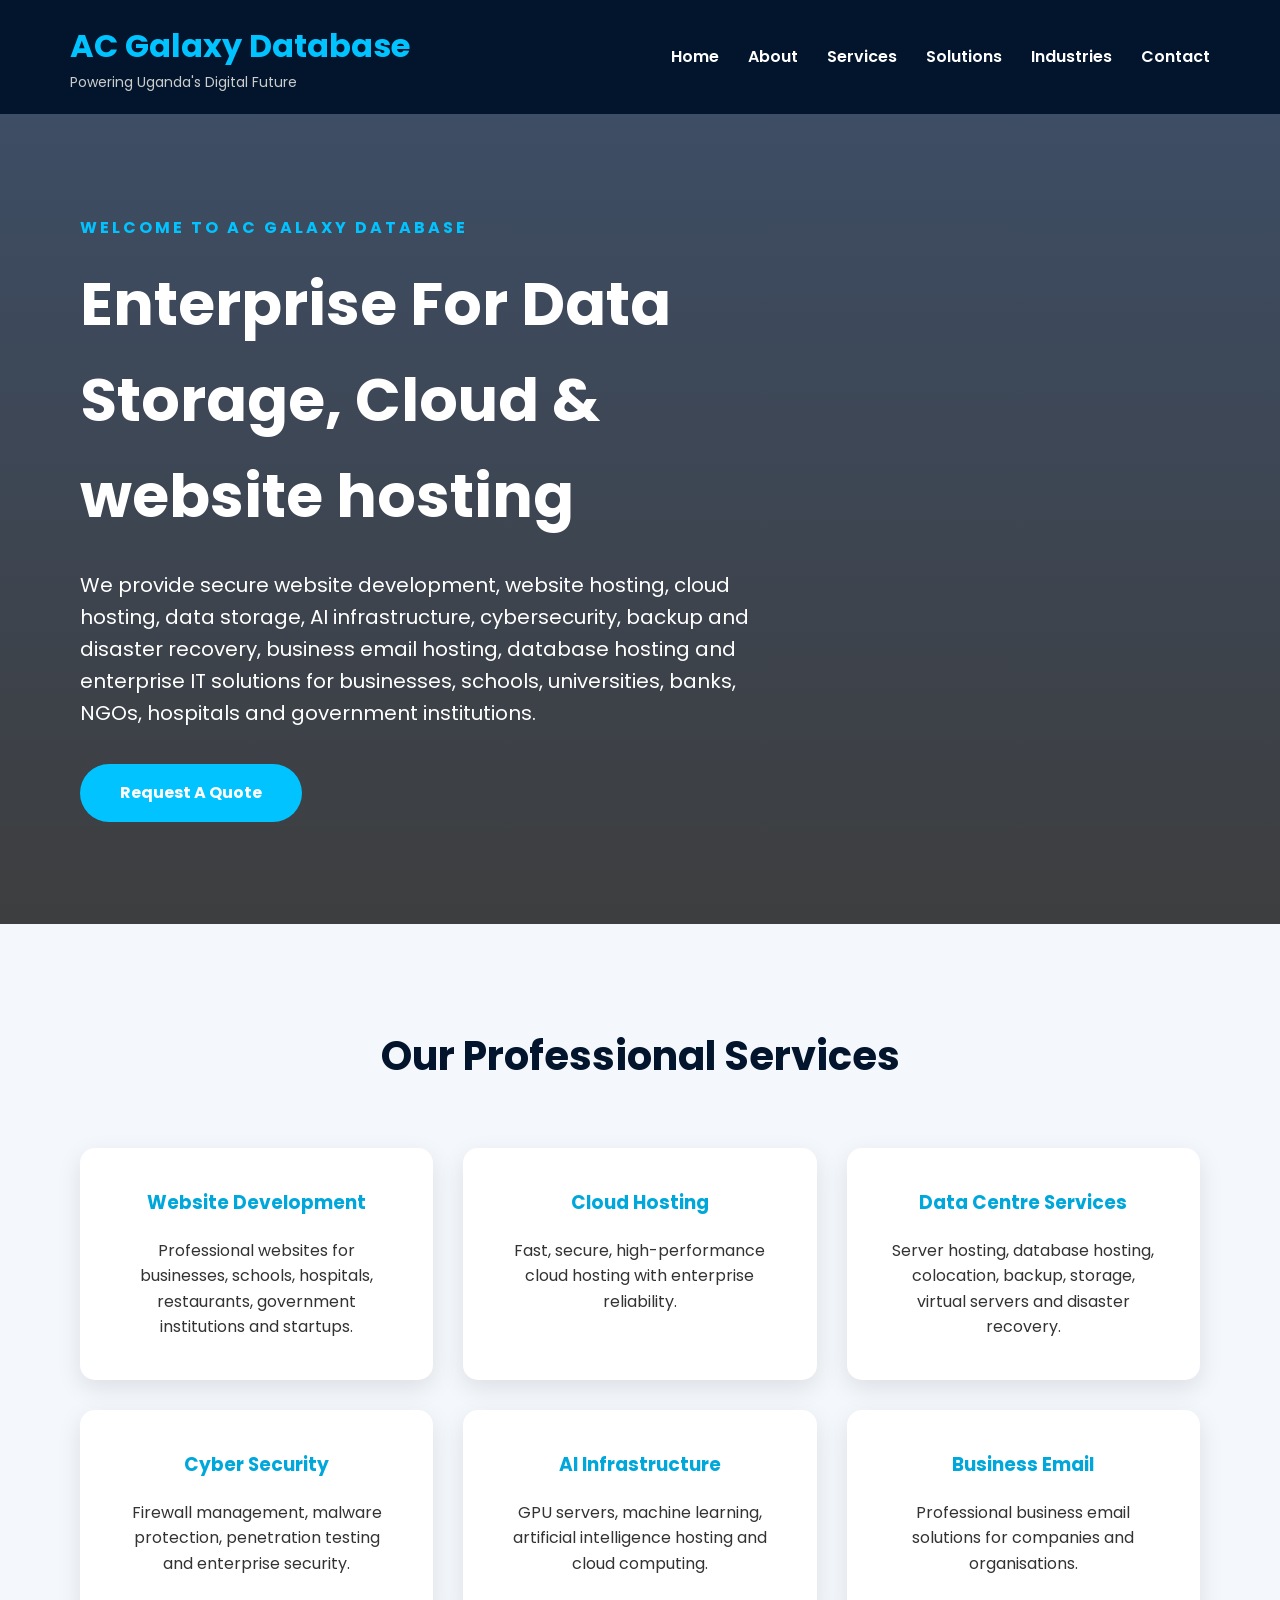
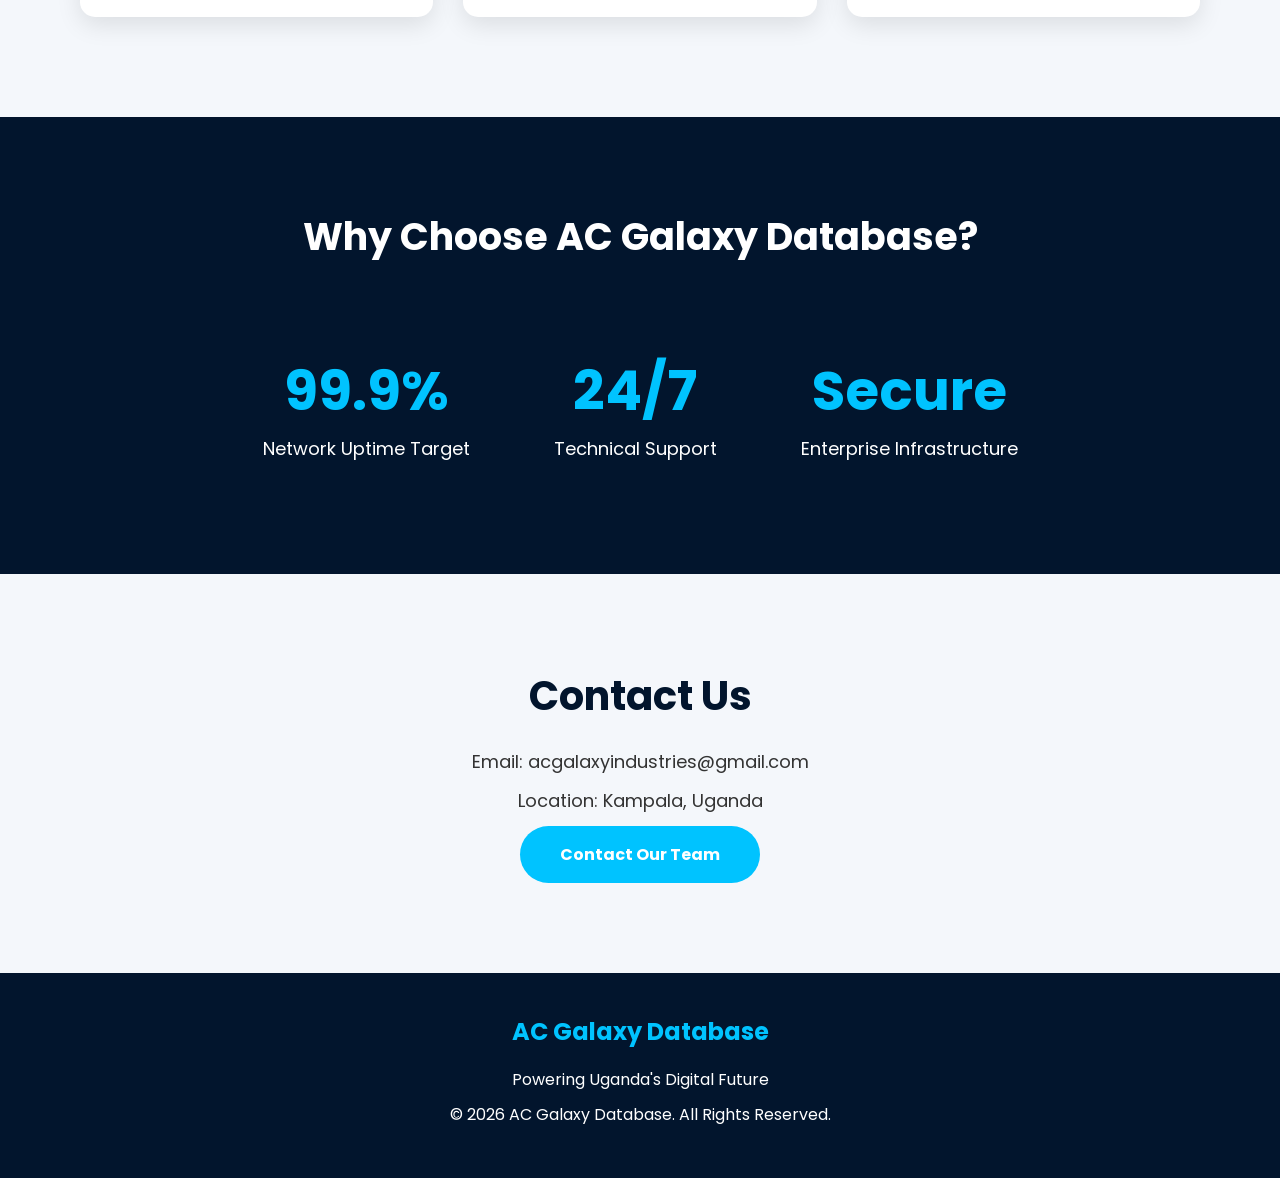
==== index.html @ 2a61b9bc "Add files via upload" ====
<!DOCTYPE html>
<html lang="en">
<head>
    <meta charset="UTF-8">
    <meta name="viewport" content="width=device-width, initial-scale=1.0">
    <title>AC Galaxy Database | Data Centre & Cloud Solutions</title>

    <link rel="stylesheet" href="style.css">

    <link rel="preconnect" href="https://fonts.googleapis.com">
    <link rel="preconnect" href="https://fonts.gstatic.com" crossorigin>

    <link href="https://fonts.googleapis.com/css2?family=Poppins:wght@300;400;500;600;700;800&display=swap" rel="stylesheet">

</head>

<body>

<header>

<div class="logo">

<h1>AC Galaxy Database</h1>

<p>Powering Uganda's Digital Future</p>

</div>

<nav>

<a href="#">Home</a>

<a href="#">About</a>

<a href="#">Services</a>

<a href="#">Solutions</a>

<a href="#">Industries</a>

<a href="#">Contact</a>

</nav>

</header>

<section class="hero">

<div class="hero-text">

<h4>WELCOME TO AC GALAXY DATABASE</h4>

<h1>Enterprise For Data Storage, Cloud & website hosting </h1>

<p>

We provide secure website development,
website hosting,
cloud hosting,
data storage,
AI infrastructure,
cybersecurity,
backup and disaster recovery,
business email hosting,
database hosting and enterprise IT solutions
for businesses,
schools,
universities,
banks,
NGOs,
hospitals and government institutions.

</p>

<a href="#" class="btn">

Request A Quote

</a>

</div>

</section>

<section class="services">

<h2>Our Professional Services</h2>

<div class="cards">

<div class="card">

<h3>Website Development</h3>

<p>

Professional websites for businesses,
schools,
hospitals,
restaurants,
government institutions
and startups.

</p>

</div>

<div class="card">

<h3>Cloud Hosting</h3>

<p>

Fast,
secure,
high-performance cloud hosting
with enterprise reliability.

</p>

</div>

<div class="card">

<h3>Data Centre Services</h3>

<p>

Server hosting,
database hosting,
colocation,
backup,
storage,
virtual servers
and disaster recovery.

</p>

</div>

<div class="card">

<h3>Cyber Security</h3>

<p>

Firewall management,
malware protection,
penetration testing
and enterprise security.

</p>

</div>

<div class="card">

<h3>AI Infrastructure</h3>

<p>

GPU servers,
machine learning,
artificial intelligence hosting
and cloud computing.

</p>

</div>

<div class="card">

<h3>Business Email</h3>

<p>

Professional business email solutions
for companies and organisations.

</p>

</div>

</div>

</section>

<section class="stats">

<h2>Why Choose AC Galaxy Database?</h2>

<div class="stat-box">

<h3>99.9%</h3>

<p>Network Uptime Target</p>

</div>

<div class="stat-box">

<h3>24/7</h3>

<p>Technical Support</p>

</div>

<div class="stat-box">

<h3>Secure</h3>

<p>Enterprise Infrastructure</p>

</div>

</section>

<section class="contact">

<h2>Contact Us</h2>

<p>Email: acgalaxyindustries@gmail.com</p>

<p>Location: Kampala, Uganda</p>

<a href="#" class="btn">Contact Our Team</a>

</section>

<footer>

<h2>AC Galaxy Database</h2>

<p>

Powering Uganda's Digital Future

</p>

<p>

© 2026 AC Galaxy Database.
All Rights Reserved.

</p>

</footer>

</body>
</html>
---- style.css ----
/* ===========================
   AC GALAXY DATABASE
   Professional Website Style
=========================== */

*{
    margin:0;
    padding:0;
    box-sizing:border-box;
}

body{
    font-family:'Poppins',sans-serif;
    background:#f4f7fb;
    color:#333;
    line-height:1.6;
}

/* HEADER */

header{
    background:#02152d;
    color:white;
    display:flex;
    justify-content:space-between;
    align-items:center;
    padding:20px 70px;
    position:sticky;
    top:0;
    z-index:1000;
}

.logo h1{
    color:#00c3ff;
    font-size:32px;
}

.logo p{
    color:#cccccc;
    font-size:14px;
}

nav a{
    color:white;
    text-decoration:none;
    margin-left:25px;
    font-weight:600;
    transition:.3s;
}

nav a:hover{
    color:#00c3ff;
}

/* HERO SECTION */

.hero{
    height:90vh;

    background:
    linear-gradient(
    rgba(0,20,50,0.75),
    rgba(0,0,0,0.75)
    ),
    url("datacenter.jpg");

    background-size:cover;
    background-position:center;
    background-repeat:no-repeat;

    display:flex;
    align-items:center;
    padding:80px;
    color:white;
}

.hero-text{
    max-width:700px;
}

.hero-text h4{
    color:#00c3ff;
    letter-spacing:3px;
    margin-bottom:15px;
}

.hero-text h1{
    font-size:60px;
    margin-bottom:25px;
}

.hero-text p{
    font-size:20px;
    margin-bottom:35px;
}

.btn{
    display:inline-block;
    background:#00c3ff;
    color:white;
    padding:16px 40px;
    border-radius:50px;
    text-decoration:none;
    font-weight:bold;
    transition:.3s;
}

.btn:hover{
    background:#008bb5;
    transform:translateY(-3px);
}

/* SERVICES */

.services{
    padding:100px 80px;
    text-align:center;
}

.services h2{
    font-size:40px;
    color:#02152d;
    margin-bottom:60px;
}

.cards{
    display:grid;
    grid-template-columns:repeat(auto-fit,minmax(300px,1fr));
    gap:30px;
}

.card{
    background:white;
    padding:40px;
    border-radius:15px;
    box-shadow:0 8px 25px rgba(0,0,0,.1);
    transition:.3s;
}

.card:hover{
    transform:translateY(-10px);
}

.card h3{
    color:#00a7db;
    margin-bottom:20px;
}

/* STATISTICS */

.stats{
    background:#02152d;
    color:white;
    padding:90px;
    text-align:center;
}

.stats h2{
    margin-bottom:60px;
    font-size:38px;
}

.stat-box{
    display:inline-block;
    margin:20px 40px;
}

.stat-box h3{
    color:#00c3ff;
    font-size:55px;
}

.stat-box p{
    font-size:18px;
}

/* CONTACT */

.contact{
    padding:90px;
    text-align:center;
}

.contact h2{
    font-size:40px;
    margin-bottom:20px;
    color:#02152d;
}

.contact p{
    margin:10px;
    font-size:18px;
}

/* FOOTER */

footer{
    background:#02152d;
    color:white;
    text-align:center;
    padding:40px;
}

footer h2{
    color:#00c3ff;
    margin-bottom:15px;
}

footer p{
    margin:10px;
}

/* MOBILE */

@media(max-width:768px){

header{
    flex-direction:column;
}

nav{
    margin-top:20px;
}

nav a{
    display:block;
    margin:10px;
}

.hero{
    padding:30px;
}

.hero-text h1{
    font-size:40px;
}

.services,
.stats,
.contact{
    padding:50px 20px;
}

}
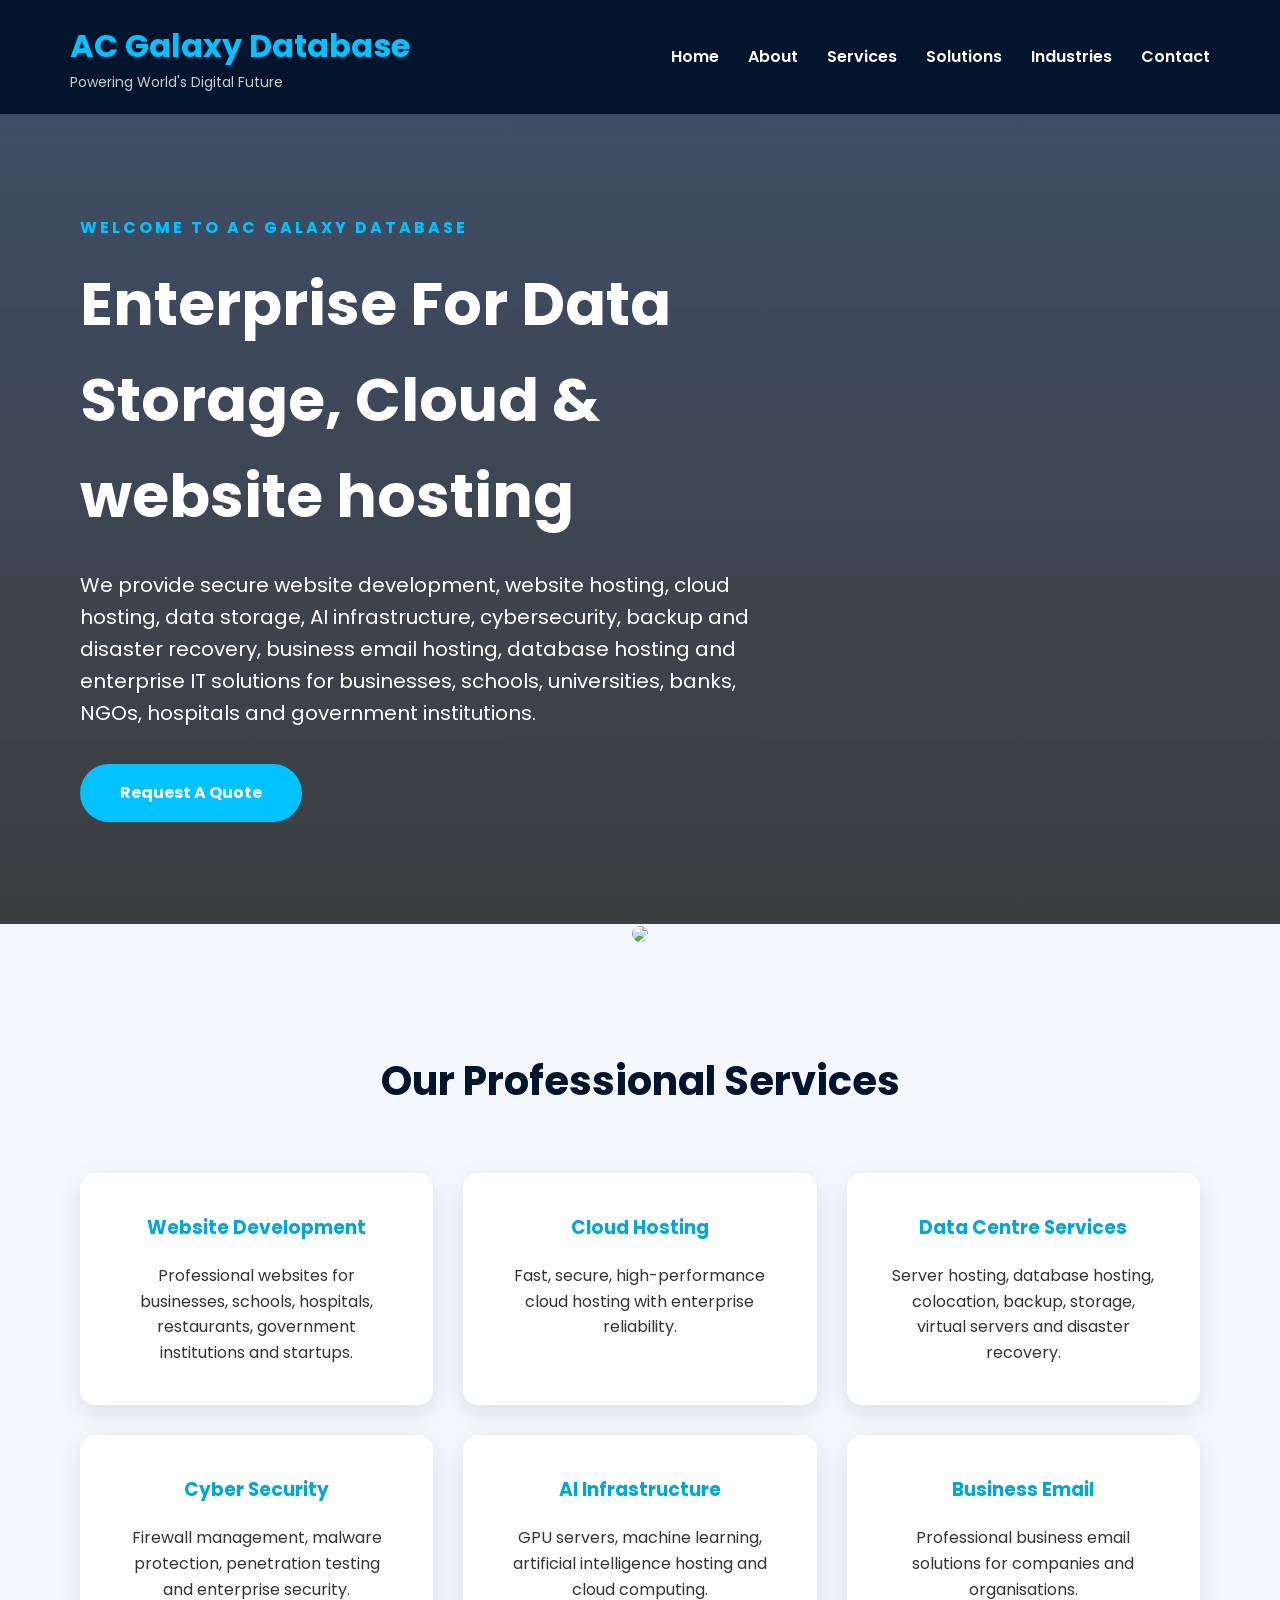
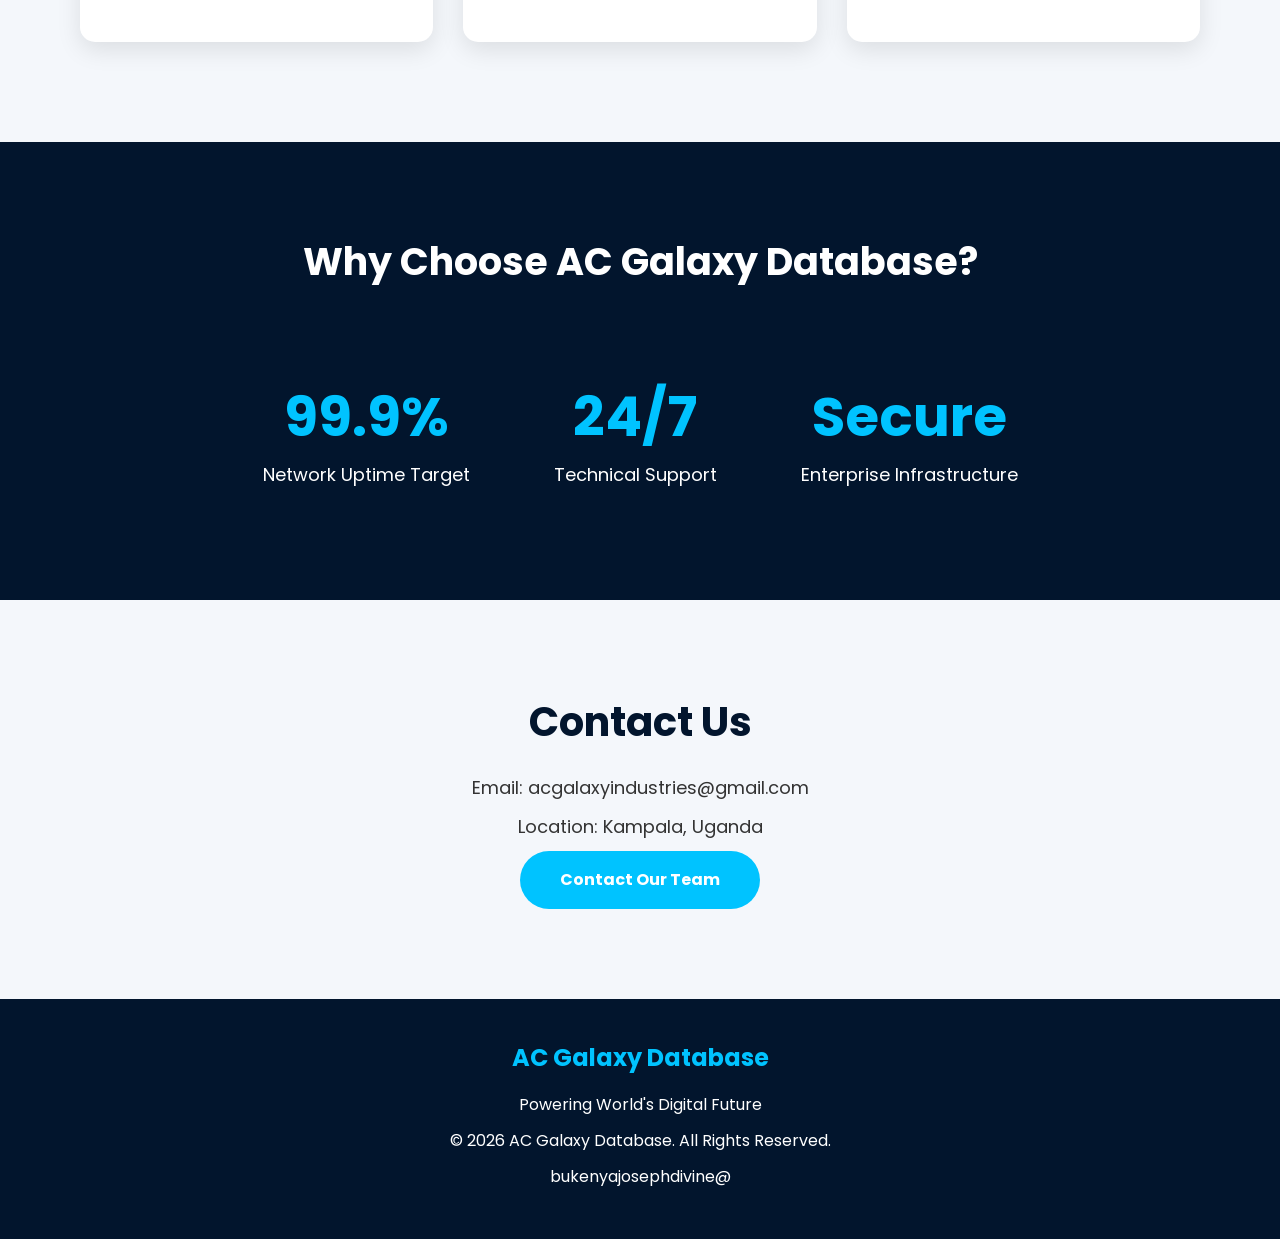
==== commit e7b43d97: "Change tagline and add datacenter image Updated the tagline to reflect a global perspective and adde" ====
--- a/index.html
+++ b/index.html
@@ -22,7 +22,7 @@
 
 <h1>AC Galaxy Database</h1>
 
-<p>Powering Uganda's Digital Future</p>
+<p>Powering World's Digital Future</p>
 
 </div>
 
@@ -82,6 +82,13 @@
 
 </section>
 
+<div style="text-align:center;">
+
+<img src="images/datacenter.jpg"
+style="width:100%; max-width:1200px; height:auto; object-fit:cover; border-radius:10px;">
+
+</div>
+
 <section class="services">
 
 <h2>Our Professional Services</h2>
@@ -233,7 +240,7 @@
 
 <p>
 
-Powering Uganda's Digital Future
+Powering World's Digital Future
 
 </p>
 
@@ -243,8 +250,10 @@
 All Rights Reserved.
 
 </p>
+bukenyajosephdivine@
+</p>
 
 </footer>
 
 </body>
-</html>+</html>
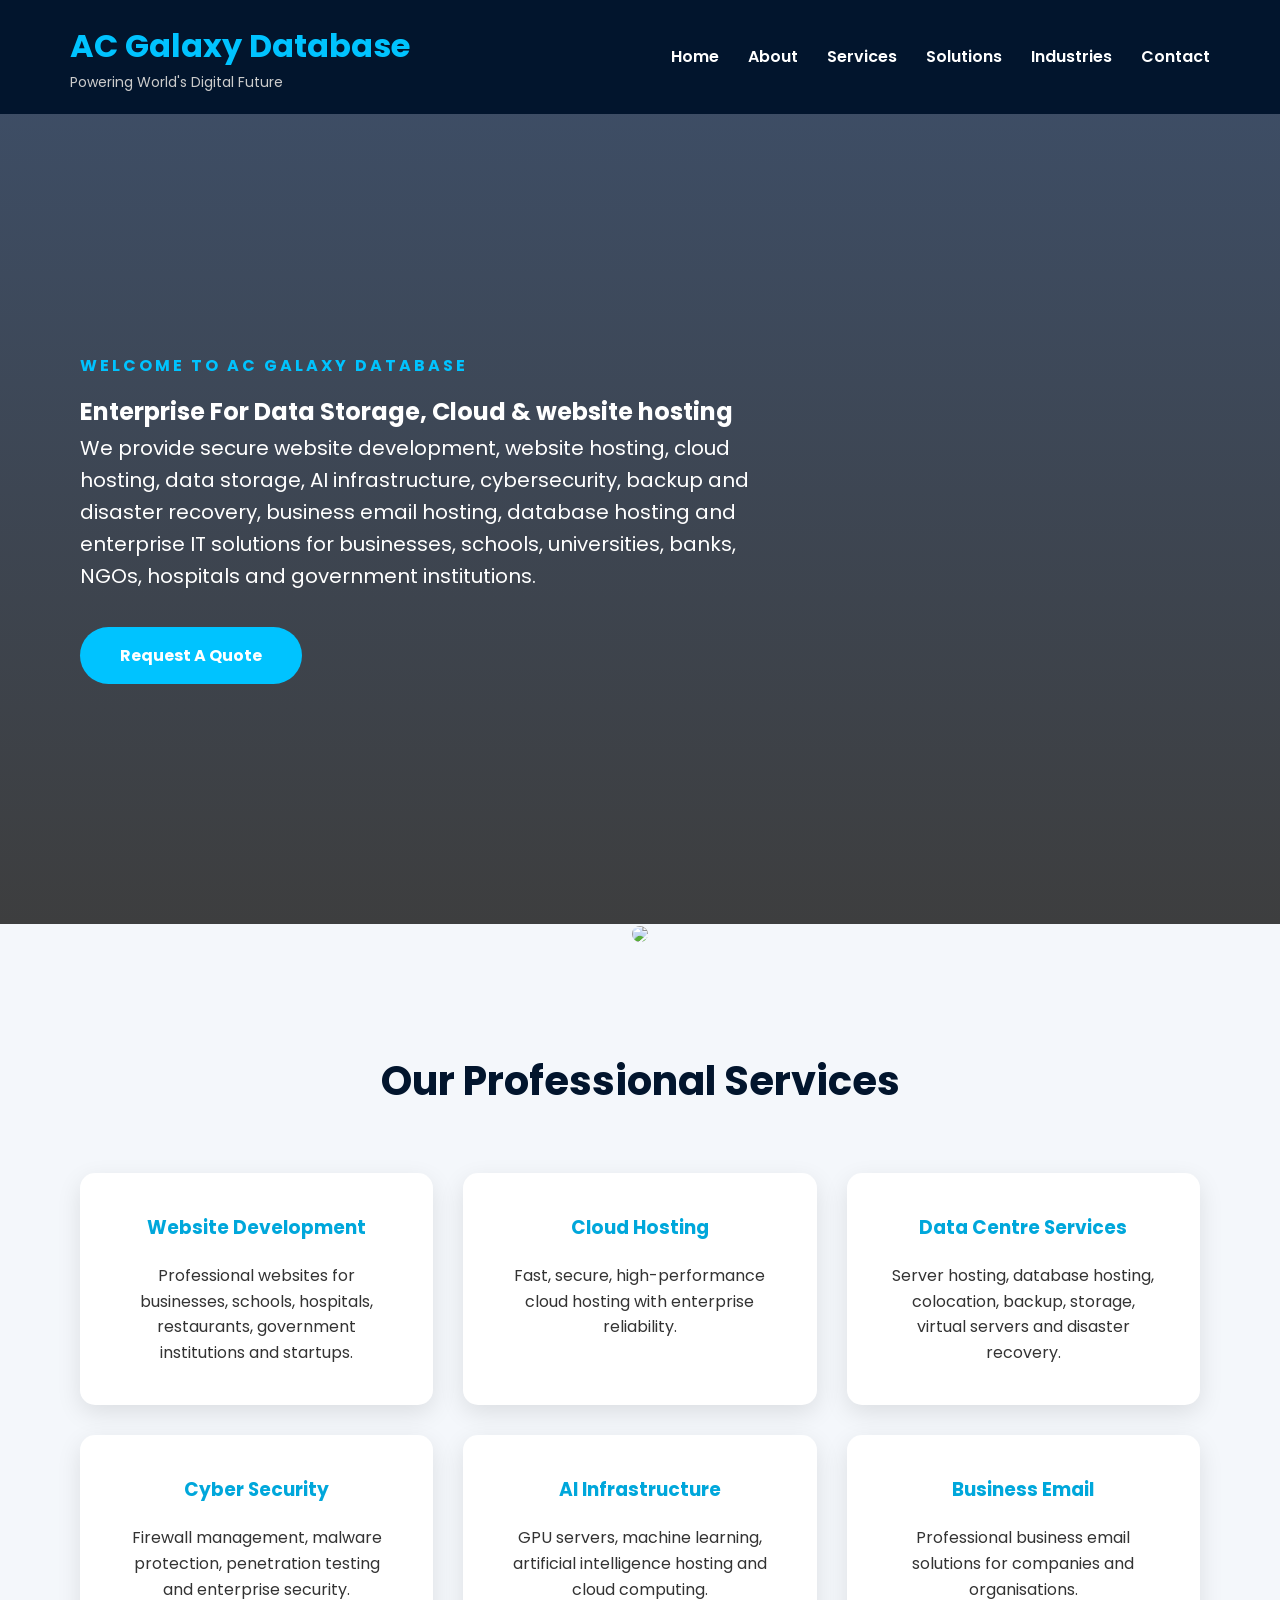
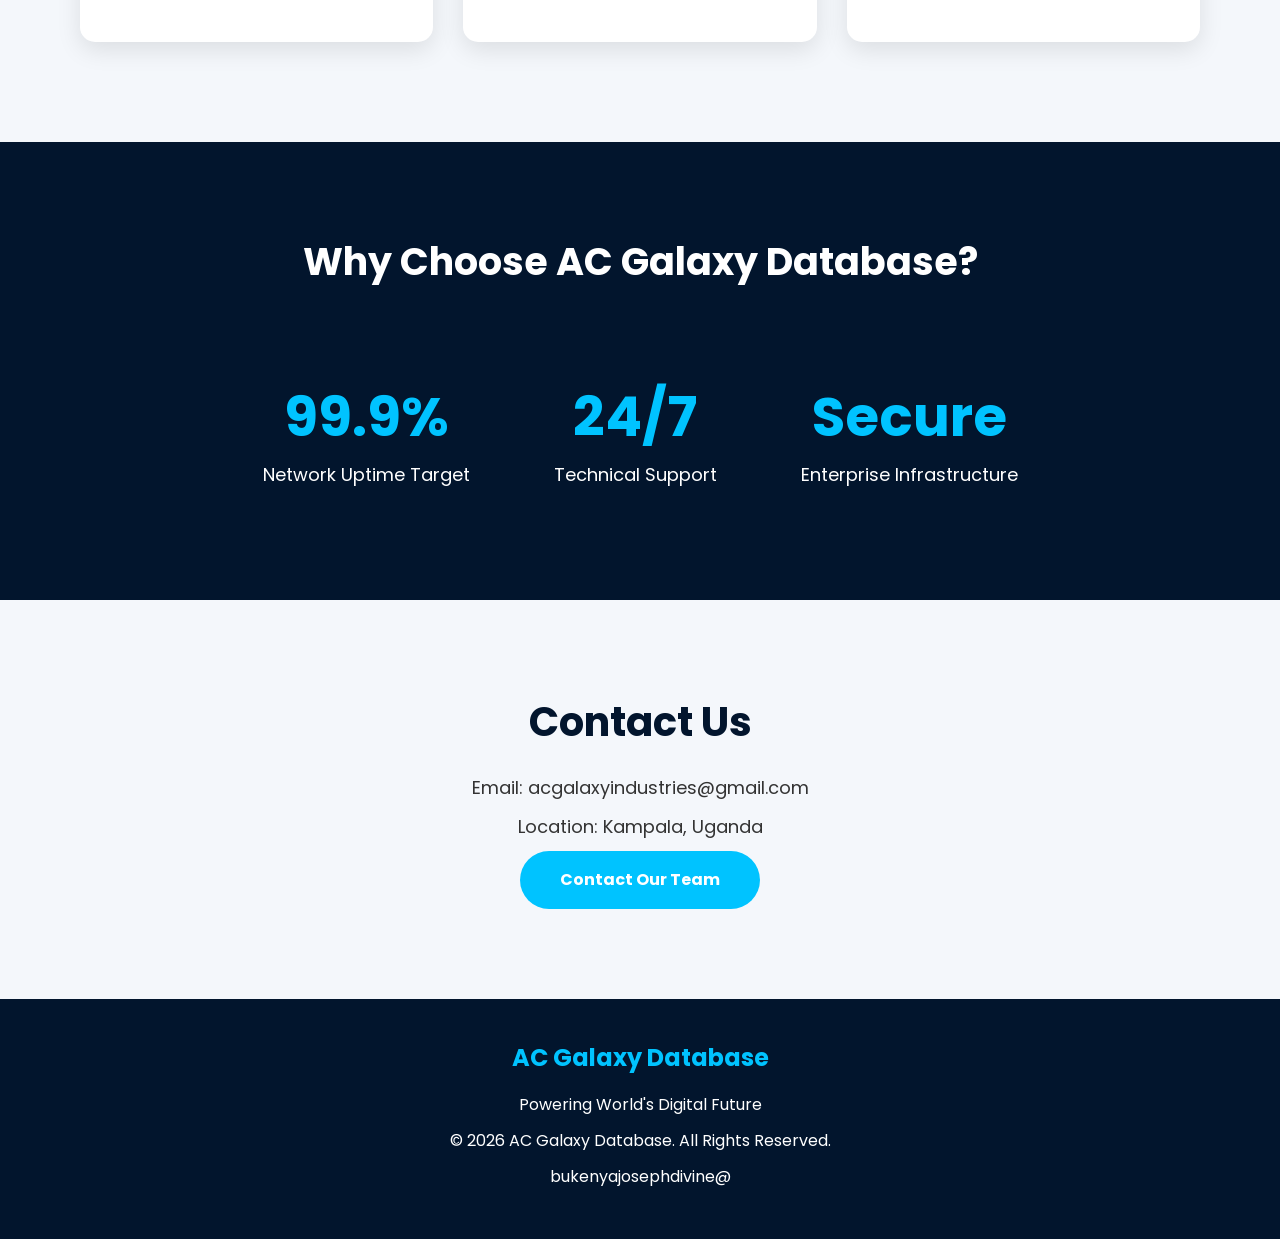
==== commit 3d181ce4: "Add files via upload" ====
--- a/index.html
+++ b/index.html
@@ -30,15 +30,15 @@
 
 <a href="#">Home</a>
 
-<a href="#">About</a>
-
-<a href="#">Services</a>
-
-<a href="#">Solutions</a>
+<a href="about.html">About</a>
+
+<a href="services.html">Services</a>
+
+<a href="solutions.html">Solutions</a>
 
 <a href="#">Industries</a>
 
-<a href="#">Contact</a>
+<a href="contact.html">Contact</a>
 
 </nav>
 
@@ -50,7 +50,7 @@
 
 <h4>WELCOME TO AC GALAXY DATABASE</h4>
 
-<h1>Enterprise For Data Storage, Cloud & website hosting </h1>
+<h2>Enterprise For Data Storage, Cloud & website hosting </h2>
 
 <p>
 
@@ -256,4 +256,4 @@
 </footer>
 
 </body>
-</html>
+</html>
